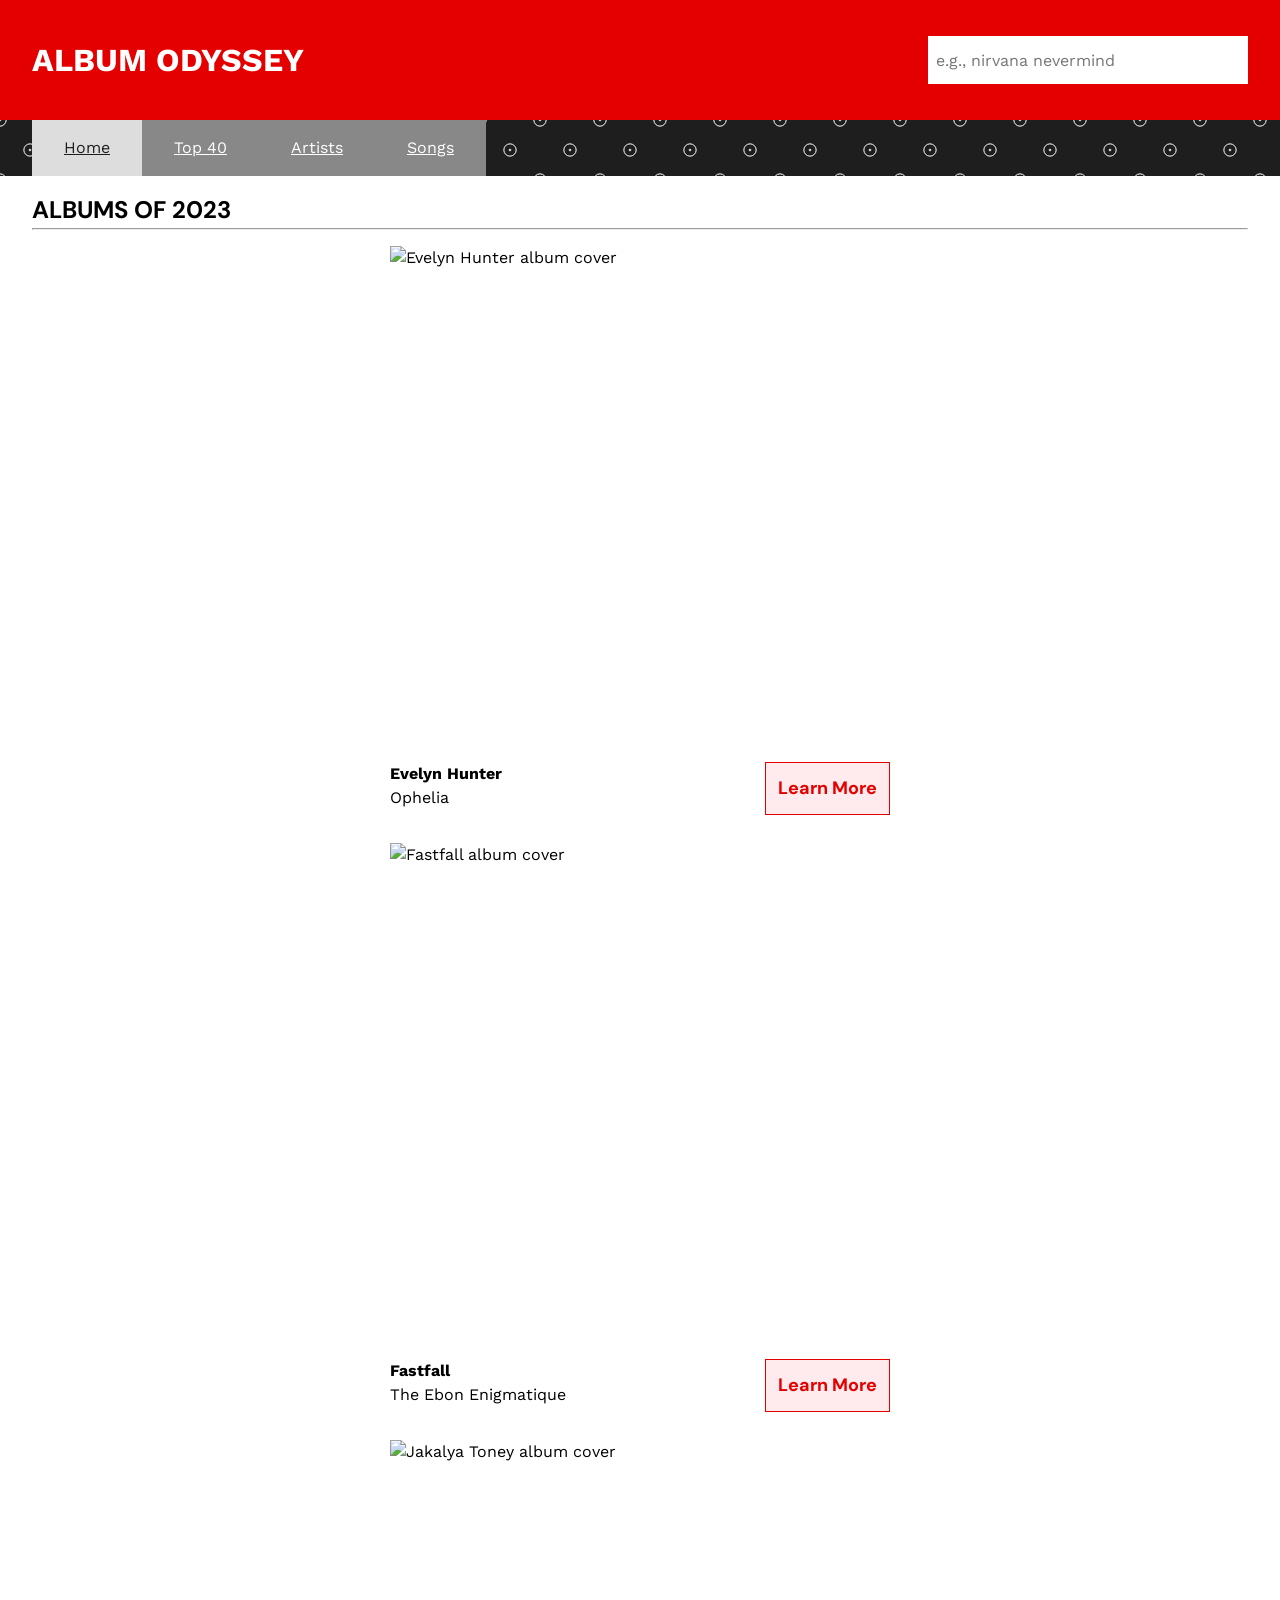
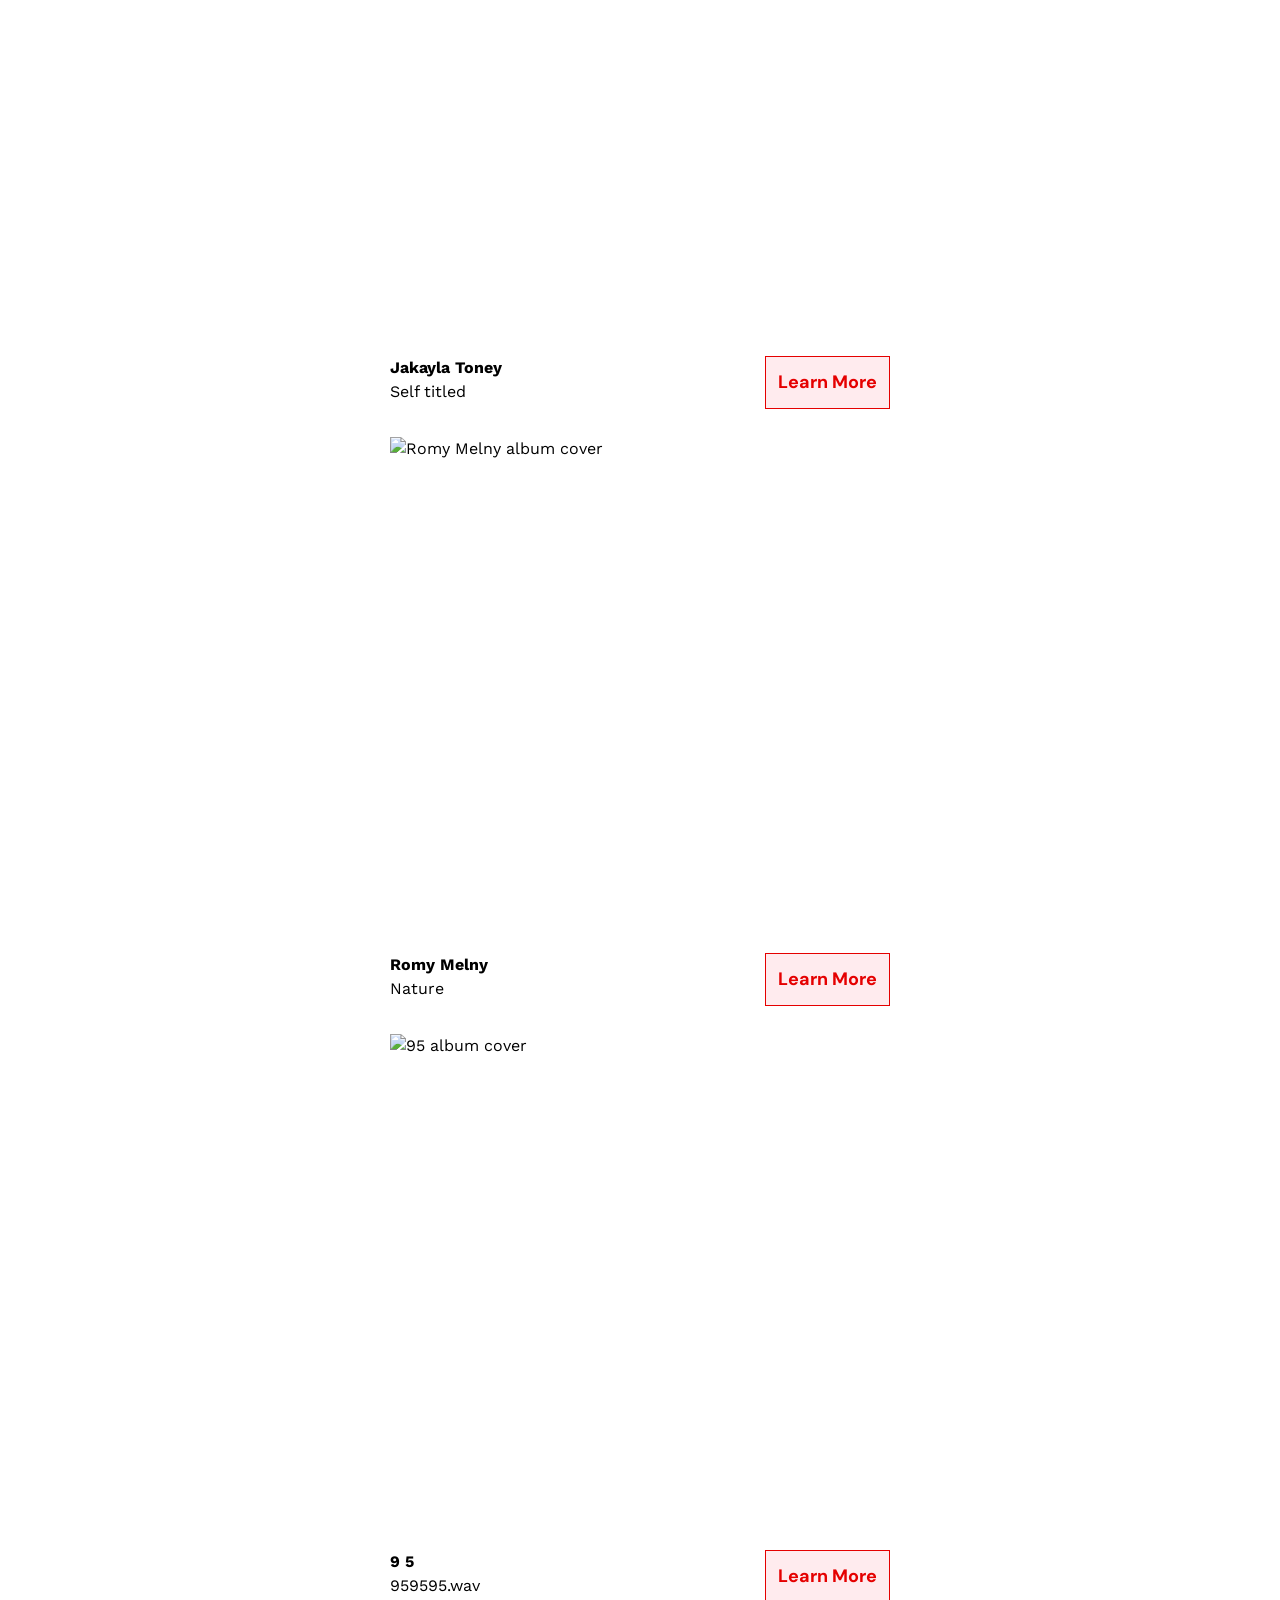
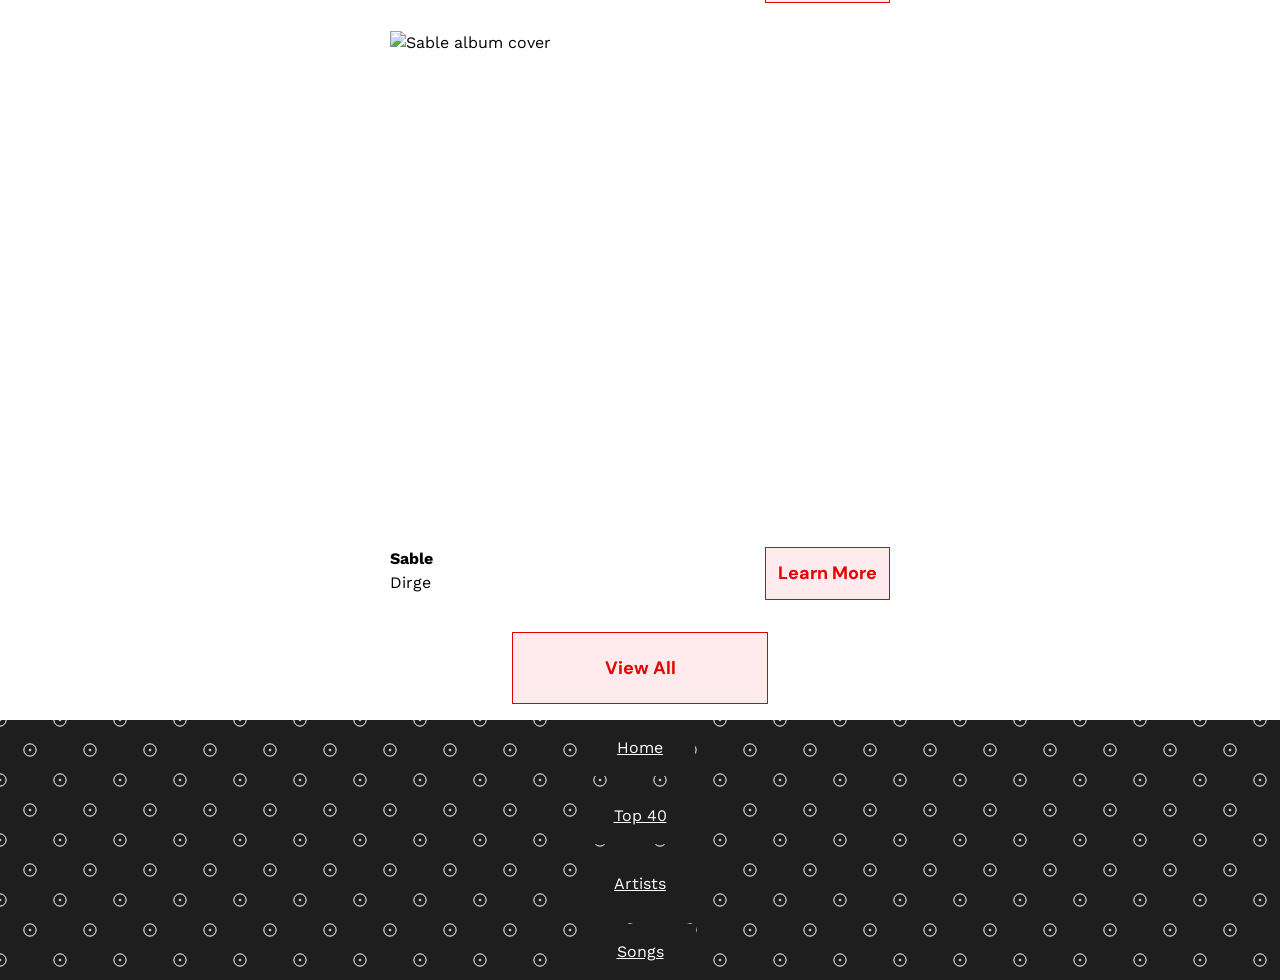
==== final/index.html @ 5fccb7ac "initial commit" ====
<!DOCTYPE html>
<html lang="en">

<head>
  <meta charset="UTF-8">
  <meta name="viewport" content="width=device-width, initial-scale=1.0">
  <link rel="preconnect" href="https://fonts.gstatic.com" crossorigin />
  <link href="https://fonts.googleapis.com/css2?family=DM+Sans:wght@400;700&family=Work+Sans:wght@400;700&display=swap"
    rel="stylesheet" />
  <link rel="stylesheet" href="reset.css">
  <link rel="stylesheet" href="styles.css">
  <title>Album Odyssey</title>
</head>

<body class="odyssey-scrollbars">
  <header class="flex-row space-between bg-accent padding-h-4 padding-v-2">
    <h1 class="title">Album Odyssey</h1>
    <input class="border-radius" type="search" placeholder="e.g., nirvana nevermind" />
  </header>
  <nav class="bg-dark">
    <ul class="flex-row padding-h-4 text-center odyssey-background">
      <li class="bg-gray-2 padding-v-2 padding-h-4 vertical-center-align">
        <a href="">
          <p>Home</p>
        </a>
      </li>
      <li class="bg-gray-1 padding-v-2 padding-h-4 vertical-center-align">
        <a href="">
          <p>Top 40</p>
        </a>
      </li>
      <li class="bg-gray-1 padding-v-2 padding-h-4 vertical-center-align">
        <a href="">
          <p>Artists</p>
        </a>
      </li>
      <li class="bg-gray-1 padding-v-2 padding-h-4 vertical-center-align">
        <a href="">
          <p>Songs</p>
        </a>
      </li>
    </ul>
  </nav>
  <main class="padding-h-4 padding-v-2">
    <div class="odyssey-background"></div>
    <h2 class="title">
      Albums of 2023
    </h2>
    <hr />

    <div class="padding-v-2 odyssey-stack">
      <div class="img-wrapper">
        <img class="square-aspect-ratio" src="https://component-odyssey.s3.amazonaws.com/evelyn-hunter-ophelia.jpg"
          alt="Evelyn Hunter album cover" />
        <div class="flex-row space-between padding-v-2">
          <div>
            <h3>Evelyn Hunter</h3>
            <p>Ophelia</p>
          </div>
          <div>
            <button class="odyssey-button" data-color="red" data-size="small">Learn More</button>
          </div>
        </div>
      </div>
      <div class="img-wrapper">
        <img class="square-aspect-ratio"
          src="https://component-odyssey.s3.amazonaws.com/fastfall-the-ebon-enigmatique.png"
          alt="Fastfall album cover" />
        <div class="flex-row space-between padding-v-2">
          <div>
            <h3>Fastfall</h3>
            <p>The Ebon Enigmatique</p>
          </div>
          <div><button class="odyssey-button" data-color="red" data-size="small">Learn More</button></div>
        </div>
      </div>
      <div class="img-wrapper">
        <img class="square-aspect-ratio" src="https://component-odyssey.s3.amazonaws.com/jakayla-toney-self-titled.jpg"
          alt="Jakalya Toney album cover" />
        <div class="flex-row space-between padding-v-2">
          <div>
            <h3>Jakayla Toney</h3>
            <p>Self titled</p>
          </div>
          <div><button class="odyssey-button" data-color="red" data-size="small">Learn More</button></div>
        </div>
      </div>
      <div class="img-wrapper">
        <img class="square-aspect-ratio" src="https://component-odyssey.s3.amazonaws.com/romy-melny-nature.jpg"
          alt="Romy Melny album cover" />
        <div class="flex-row space-between padding-v-2">
          <div>
            <h3>Romy Melny</h3>
            <p>Nature</p>
          </div>
          <div><button class="odyssey-button" data-color="red" data-size="small">Learn More</button></div>
        </div>
      </div>
      <div class="img-wrapper">
        <img class="square-aspect-ratio" src="https://component-odyssey.s3.amazonaws.com/w95-959595.wav.png"
          alt="95 album cover" />
        <div class="flex-row space-between padding-v-2">
          <div>
            <h3>9 5</h3>
            <p>959595.wav</p>
          </div>
          <div>
            <button class="odyssey-button" data-color="red" data-size="small">Learn More</button>
          </div>
        </div>
      </div>
      <div class="img-wrapper">
        <img class="square-aspect-ratio" src="https://component-odyssey.s3.amazonaws.com/sable-dirge.png"
          alt="Sable album cover" />
        <div class="flex-row space-between padding-v-2">
          <div>
            <h3>Sable</h3>
            <p>Dirge</p>
          </div>
          <div><button class="odyssey-button" data-color="red" data-size="small">Learn More</button></div>
        </div>
      </div>
    </div>
    <div class="text-center">
      <button class="odyssey-button" data-color="red">View All</button>
    </div>
  </main>
  <footer>
    <nav class="bg-dark">
      <ul class="odyssey-stack odyssey-background">
        <li class="bg-dark padding-v-2 padding-h-4 vertical-center-align fit-content m-auto">
          <a href="">
            <p>Home</p>
          </a>
        </li>
        <li class="bg-dark padding-v-2 padding-h-4 vertical-center-align fit-content m-auto">
          <a href="">
            <p>Top 40</p>
          </a>
        </li>
        <li class="bg-dark padding-v-2 padding-h-4 vertical-center-align fit-content m-auto">
          <a href="">
            <p>Artists</p>
          </a>
        </li>
        <li class="bg-dark padding-v-2 padding-h-4 vertical-center-align fit-content m-auto">
          <a href="">
            <p>Songs</p>
          </a>
        </li>
      </ul>
    </nav>
  </footer>
</body>

</html>
---- final/styles.css ----
/* BASE STYLES */

:root {
  --font-family: "Work Sans", sans-serif;
  --font-family-alt: "DM Sans", sans-serif;
  --white: #fff;
  --black: #1e1e1e;
  --gray-1: #888888;
  --gray-2: #dddddd;
  --accent: #e50000;

  --spacing: 8px;
}

body {
  font-family: var(--font-family);
}

h1 {
  font-size: 2rem;
}

h2 {
  font-size: 1.5rem;
  font-family: var(--font-family-alt);
}

h3,
p {
  font-size: 1rem;
}

img {
  width: min(100%, 500px);
}

header {
  height: 120px;
  display: flex;
  justify-content: center;
  align-items: center;
}

input {
  width: 320px;
  padding-left: 8px;
  border: none;
  height: 48px;
}

ul {
  padding: 0;
}

a {
  color: inherit;
}

/* LAYOUT UTILITIES */

.text-center {
  text-align: center;
}

.img-wrapper {
  width: min(100%, 500px);
  margin-inline: auto;
  display: inline-block;
}

.flex-row {
  display: flex;
  flex-direction: row;
}

.square-aspect-ratio {
  aspect-ratio: 1/1;
  object-fit: cover;
}

.padding-v-2 {
  padding-block: calc(var(--spacing) * 2);
}

.padding-h-4 {
  padding-inline: calc(var(--spacing) * 4);
}

.space-between {
  justify-content: space-between;
}

.vertical-center-align {
  display: flex;
  align-items: center;
}

.fit-content {
  width: fit-content;
}

.m-auto {
  margin-inline: auto;
}

/* APPEARANCE UTILITIES */

.title {
  text-transform: uppercase;
}

.bg-accent {
  background-color: var(--accent);
  color: var(--white);
}

.bg-dark {
  background-color: var(--black);
  color: var(--white);
}

.bg-gray-1 {
  background-color: var(--gray-1);
  color: var(--white);
}

.bg-gray-2 {
  background-color: var(--gray-2);
  color: var(--black);
}

/* LESSON UTILITIES */

.odyssey-stack {
  display: flex;
  flex-direction: column;
  gap: 12px;
}

.odyssey-background {
  background-image: url(./vinyl-background.svg);
  background-repeat: repeat;
}

.odyssey-scrollbars::-webkit-scrollbar {
  width: 16px;
}

.odyssey-scrollbars::-webkit-scrollbar-track {
  background: #dedede;
}

.odyssey-scrollbars::-webkit-scrollbar-thumb {
  background: #e00034;
}

.odyssey-button {
  font-family: "DM Sans", -apple-system, BlinkMacSystemFont, "Segoe UI", Roboto,
    Helvetica;
  background: none;
  border: none;
  font-size: 18px;
  font-weight: 700;
  min-height: 72px;
  padding: 8px;
  min-width: 256px;
  cursor: pointer;
  transition: background 0.05s ease-in;
}

.odyssey-button[data-size="small"] {
  min-width: 0;
  padding: 12px;
  min-height: 0;
}

.odyssey-button[data-color="red"] {
  border: 1px solid #e50000;
  color: #e50000;
  background: #ffebee;
}

.odyssey-button[data-color="red"]:active {
  background: #f7b2b2;
}
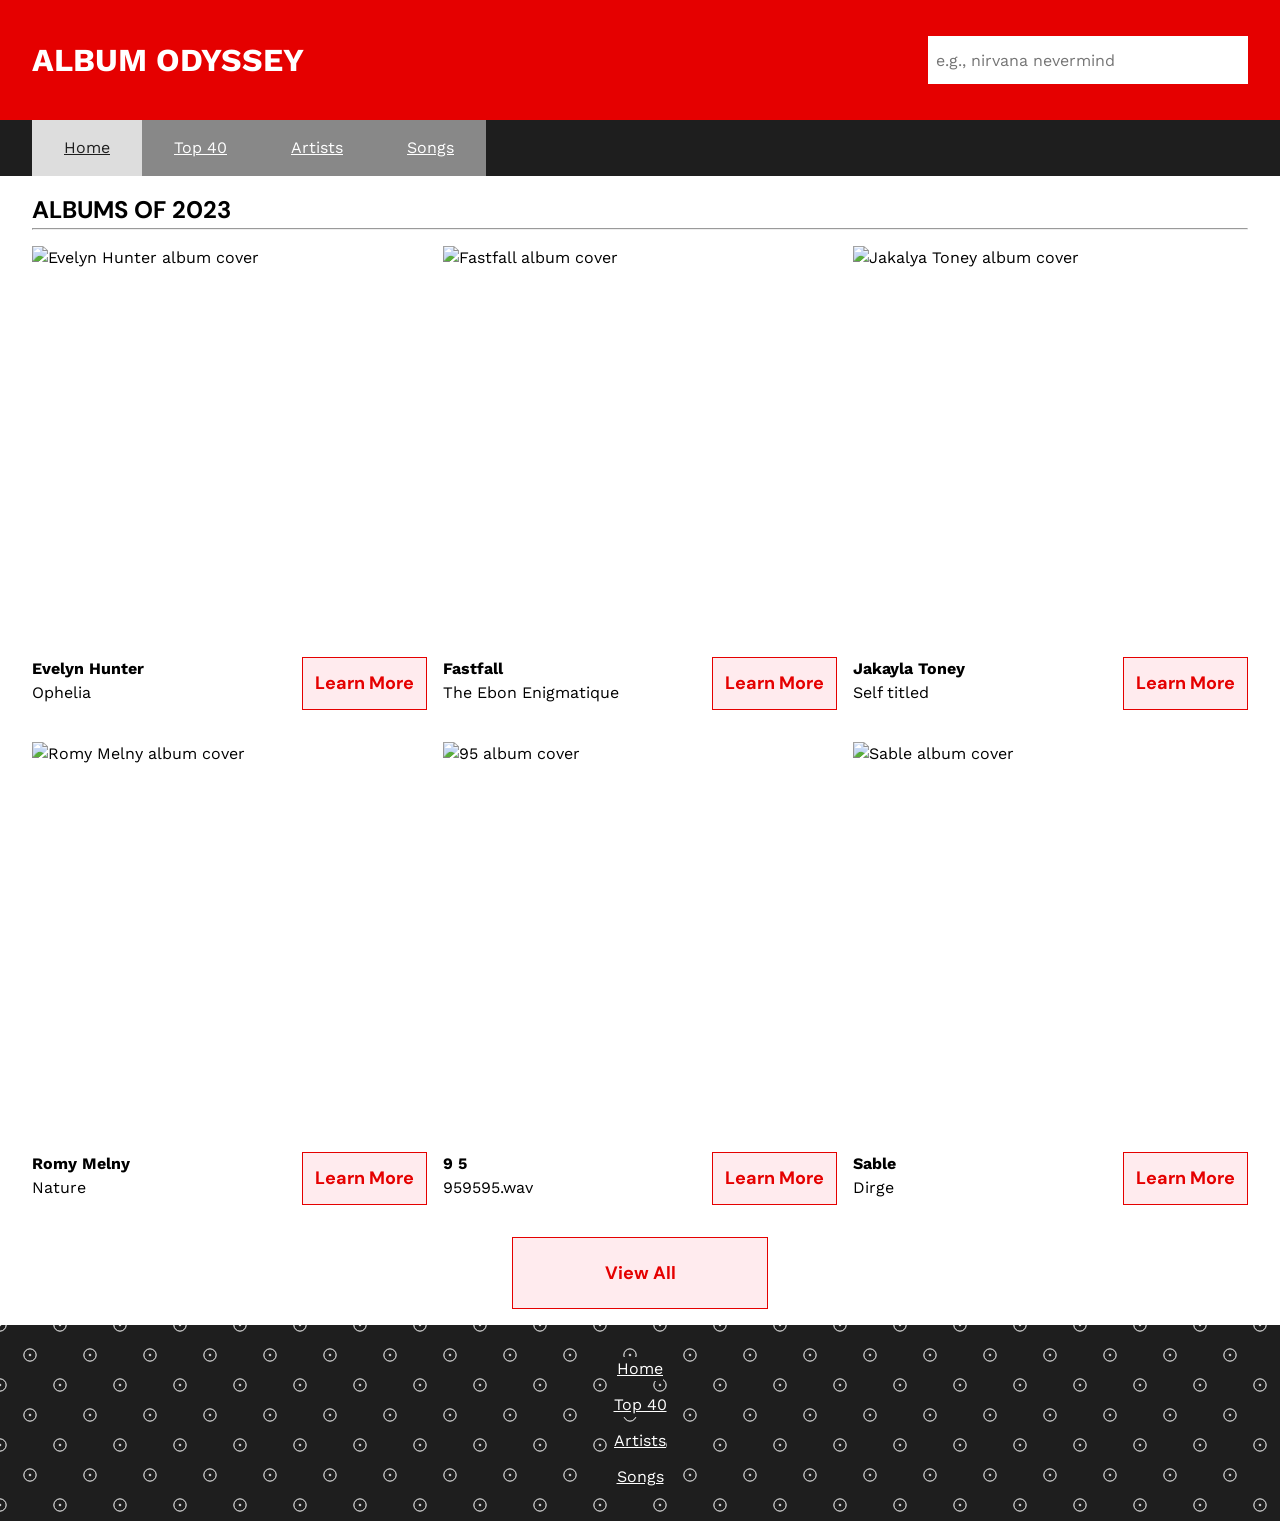
==== commit b92a7e9b: "improve layout" ====
--- a/final/index.html
+++ b/final/index.html
@@ -18,7 +18,7 @@
     <input class="border-radius" type="search" placeholder="e.g., nirvana nevermind" />
   </header>
   <nav class="bg-dark">
-    <ul class="flex-row padding-h-4 text-center odyssey-background">
+    <ul class="flex-row padding-h-4 text-center">
       <li class="bg-gray-2 padding-v-2 padding-h-4 vertical-center-align">
         <a href="">
           <p>Home</p>
@@ -42,14 +42,13 @@
     </ul>
   </nav>
   <main class="padding-h-4 padding-v-2">
-    <div class="odyssey-background"></div>
     <h2 class="title">
       Albums of 2023
     </h2>
     <hr />
 
-    <div class="padding-v-2 odyssey-stack">
-      <div class="img-wrapper">
+    <div class="padding-v-2 grid">
+      <div>
         <img class="square-aspect-ratio" src="https://component-odyssey.s3.amazonaws.com/evelyn-hunter-ophelia.jpg"
           alt="Evelyn Hunter album cover" />
         <div class="flex-row space-between padding-v-2">
@@ -62,7 +61,7 @@
           </div>
         </div>
       </div>
-      <div class="img-wrapper">
+      <div>
         <img class="square-aspect-ratio"
           src="https://component-odyssey.s3.amazonaws.com/fastfall-the-ebon-enigmatique.png"
           alt="Fastfall album cover" />
@@ -74,7 +73,7 @@
           <div><button class="odyssey-button" data-color="red" data-size="small">Learn More</button></div>
         </div>
       </div>
-      <div class="img-wrapper">
+      <div>
         <img class="square-aspect-ratio" src="https://component-odyssey.s3.amazonaws.com/jakayla-toney-self-titled.jpg"
           alt="Jakalya Toney album cover" />
         <div class="flex-row space-between padding-v-2">
@@ -85,7 +84,7 @@
           <div><button class="odyssey-button" data-color="red" data-size="small">Learn More</button></div>
         </div>
       </div>
-      <div class="img-wrapper">
+      <div>
         <img class="square-aspect-ratio" src="https://component-odyssey.s3.amazonaws.com/romy-melny-nature.jpg"
           alt="Romy Melny album cover" />
         <div class="flex-row space-between padding-v-2">
@@ -96,7 +95,7 @@
           <div><button class="odyssey-button" data-color="red" data-size="small">Learn More</button></div>
         </div>
       </div>
-      <div class="img-wrapper">
+      <div>
         <img class="square-aspect-ratio" src="https://component-odyssey.s3.amazonaws.com/w95-959595.wav.png"
           alt="95 album cover" />
         <div class="flex-row space-between padding-v-2">
@@ -109,7 +108,7 @@
           </div>
         </div>
       </div>
-      <div class="img-wrapper">
+      <div>
         <img class="square-aspect-ratio" src="https://component-odyssey.s3.amazonaws.com/sable-dirge.png"
           alt="Sable album cover" />
         <div class="flex-row space-between padding-v-2">
@@ -125,31 +124,22 @@
       <button class="odyssey-button" data-color="red">View All</button>
     </div>
   </main>
-  <footer>
-    <nav class="bg-dark">
-      <ul class="odyssey-stack odyssey-background">
-        <li class="bg-dark padding-v-2 padding-h-4 vertical-center-align fit-content m-auto">
-          <a href="">
-            <p>Home</p>
-          </a>
-        </li>
-        <li class="bg-dark padding-v-2 padding-h-4 vertical-center-align fit-content m-auto">
-          <a href="">
-            <p>Top 40</p>
-          </a>
-        </li>
-        <li class="bg-dark padding-v-2 padding-h-4 vertical-center-align fit-content m-auto">
-          <a href="">
-            <p>Artists</p>
-          </a>
-        </li>
-        <li class="bg-dark padding-v-2 padding-h-4 vertical-center-align fit-content m-auto">
-          <a href="">
-            <p>Songs</p>
-          </a>
-        </li>
-      </ul>
-    </nav>
+  <footer class="bg-dark padding-v-4 odyssey-stack odyssey-background text-center">
+    <a class="bg-dark m-auto" href="">
+      Home
+    </a>
+
+    <a class="bg-dark m-auto" href="">
+      Top 40
+    </a>
+
+    <a class="bg-dark m-auto" href="">
+      Artists
+    </a>
+
+    <a class="bg-dark m-auto" href="">
+      Songs
+    </a>
   </footer>
 </body>
 
--- a/final/styles.css
+++ b/final/styles.css
@@ -1,4 +1,8 @@
 /* BASE STYLES */
+
+html {
+  height: 100%;
+}
 
 :root {
   --font-family: "Work Sans", sans-serif;
@@ -14,6 +18,9 @@
 
 body {
   font-family: var(--font-family);
+  display: flex;
+  flex-direction: column;
+  min-height: 100%;
 }
 
 h1 {
@@ -54,18 +61,23 @@
 
 a {
   color: inherit;
+  width: fit-content;
+}
+
+footer {
+  margin-top: auto;
 }
 
 /* LAYOUT UTILITIES */
+
+.grid {
+  display: grid;
+  gap: 16px;
+  grid-template-columns: repeat(auto-fit, minmax(320px, 1fr));
+}
 
 .text-center {
   text-align: center;
-}
-
-.img-wrapper {
-  width: min(100%, 500px);
-  margin-inline: auto;
-  display: inline-block;
 }
 
 .flex-row {
@@ -80,6 +92,10 @@
 
 .padding-v-2 {
   padding-block: calc(var(--spacing) * 2);
+}
+
+.padding-v-4 {
+  padding-block: calc(var(--spacing) * 4);
 }
 
 .padding-h-4 {
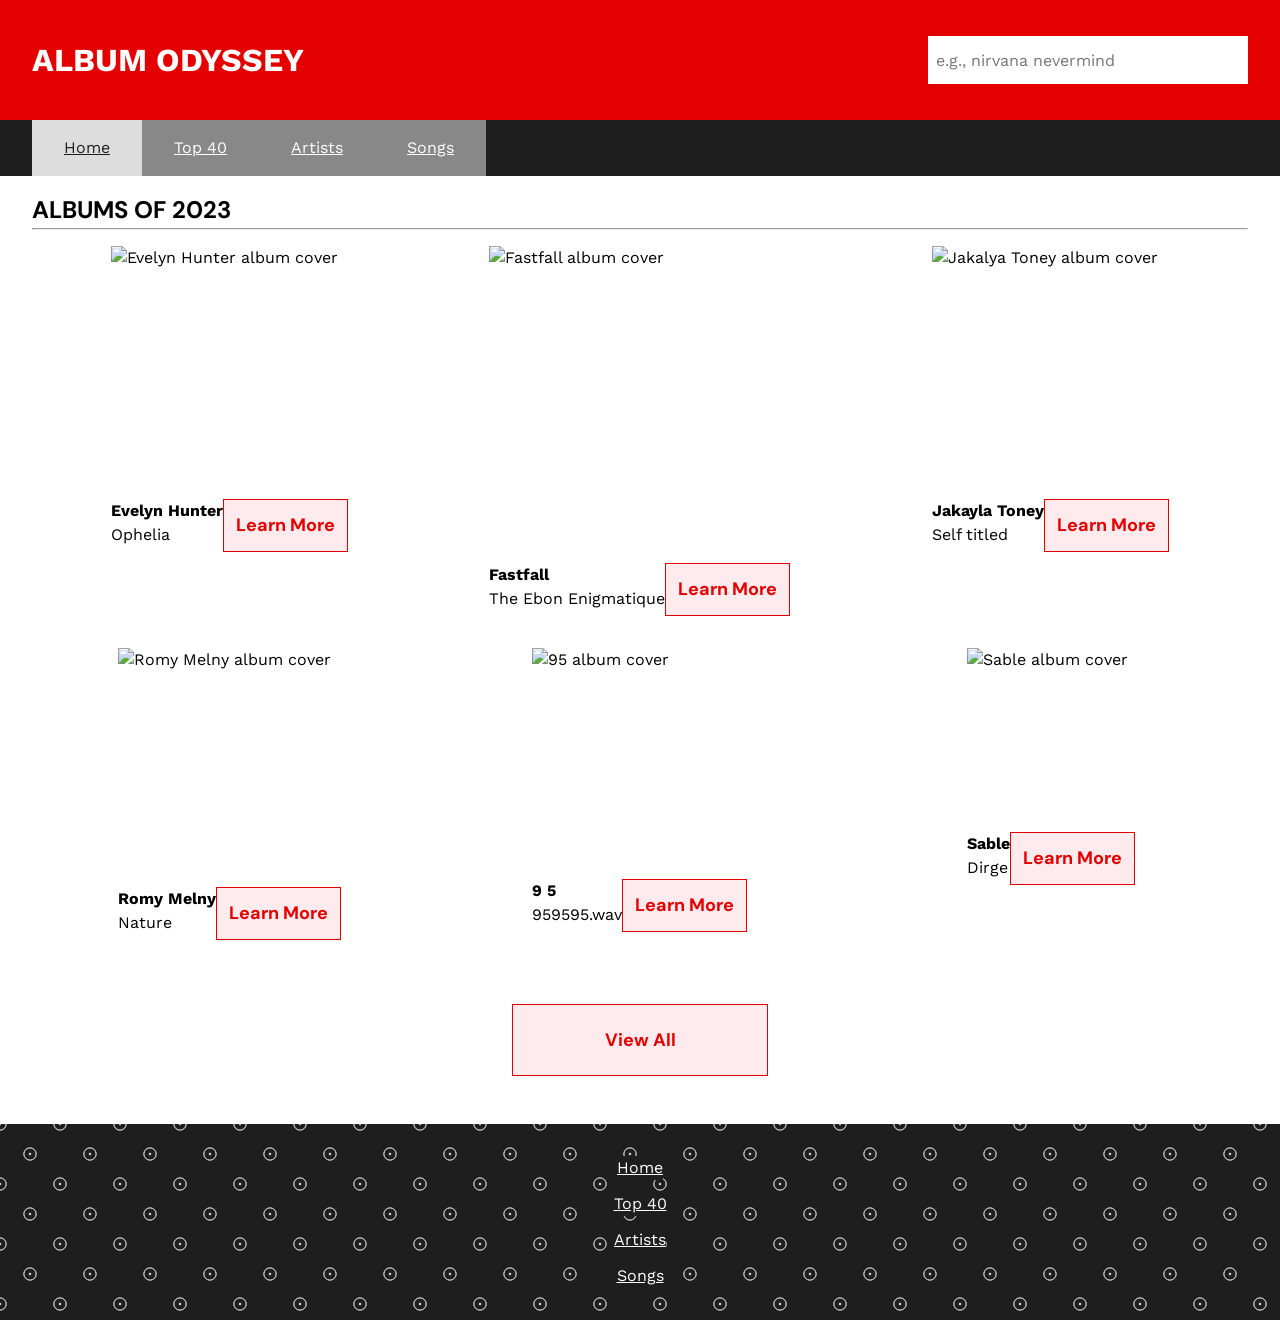
==== commit 8a180045: "more changes" ====
--- a/final/index.html
+++ b/final/index.html
@@ -48,7 +48,7 @@
     <hr />
 
     <div class="padding-v-2 grid">
-      <div>
+      <div class="img-wrapper m-auto">
         <img class="square-aspect-ratio" src="https://component-odyssey.s3.amazonaws.com/evelyn-hunter-ophelia.jpg"
           alt="Evelyn Hunter album cover" />
         <div class="flex-row space-between padding-v-2">
@@ -61,7 +61,7 @@
           </div>
         </div>
       </div>
-      <div>
+      <div class="img-wrapper m-auto">
         <img class="square-aspect-ratio"
           src="https://component-odyssey.s3.amazonaws.com/fastfall-the-ebon-enigmatique.png"
           alt="Fastfall album cover" />
@@ -73,7 +73,7 @@
           <div><button class="odyssey-button" data-color="red" data-size="small">Learn More</button></div>
         </div>
       </div>
-      <div>
+      <div class="img-wrapper m-auto">
         <img class="square-aspect-ratio" src="https://component-odyssey.s3.amazonaws.com/jakayla-toney-self-titled.jpg"
           alt="Jakalya Toney album cover" />
         <div class="flex-row space-between padding-v-2">
@@ -84,7 +84,7 @@
           <div><button class="odyssey-button" data-color="red" data-size="small">Learn More</button></div>
         </div>
       </div>
-      <div>
+      <div class="img-wrapper m-auto">
         <img class="square-aspect-ratio" src="https://component-odyssey.s3.amazonaws.com/romy-melny-nature.jpg"
           alt="Romy Melny album cover" />
         <div class="flex-row space-between padding-v-2">
@@ -95,7 +95,7 @@
           <div><button class="odyssey-button" data-color="red" data-size="small">Learn More</button></div>
         </div>
       </div>
-      <div>
+      <div class="img-wrapper m-auto">
         <img class="square-aspect-ratio" src="https://component-odyssey.s3.amazonaws.com/w95-959595.wav.png"
           alt="95 album cover" />
         <div class="flex-row space-between padding-v-2">
@@ -108,8 +108,8 @@
           </div>
         </div>
       </div>
-      <div>
-        <img class="square-aspect-ratio" src="https://component-odyssey.s3.amazonaws.com/sable-dirge.png"
+      <div class="img-wrapper m-auto">
+        <img class="square-aspect-ratio" src="https://component-odyssey.s3.amazonaws.com/sable-dirge-craiyon.png"
           alt="Sable album cover" />
         <div class="flex-row space-between padding-v-2">
           <div>
@@ -120,7 +120,7 @@
         </div>
       </div>
     </div>
-    <div class="text-center">
+    <div class="text-center padding-v-4">
       <button class="odyssey-button" data-color="red">View All</button>
     </div>
   </main>
--- a/final/styles.css
+++ b/final/styles.css
@@ -119,6 +119,10 @@
   margin-inline: auto;
 }
 
+.img-wrapper {
+  max-width: 500px;
+}
+
 /* APPEARANCE UTILITIES */
 
 .title {
@@ -154,7 +158,7 @@
 }
 
 .odyssey-background {
-  background-image: url(./vinyl-background.svg);
+  background-image: url(./cd-background.svg);
   background-repeat: repeat;
 }
 
@@ -163,7 +167,7 @@
 }
 
 .odyssey-scrollbars::-webkit-scrollbar-track {
-  background: #dedede;
+  background: #ffebee;
 }
 
 .odyssey-scrollbars::-webkit-scrollbar-thumb {
